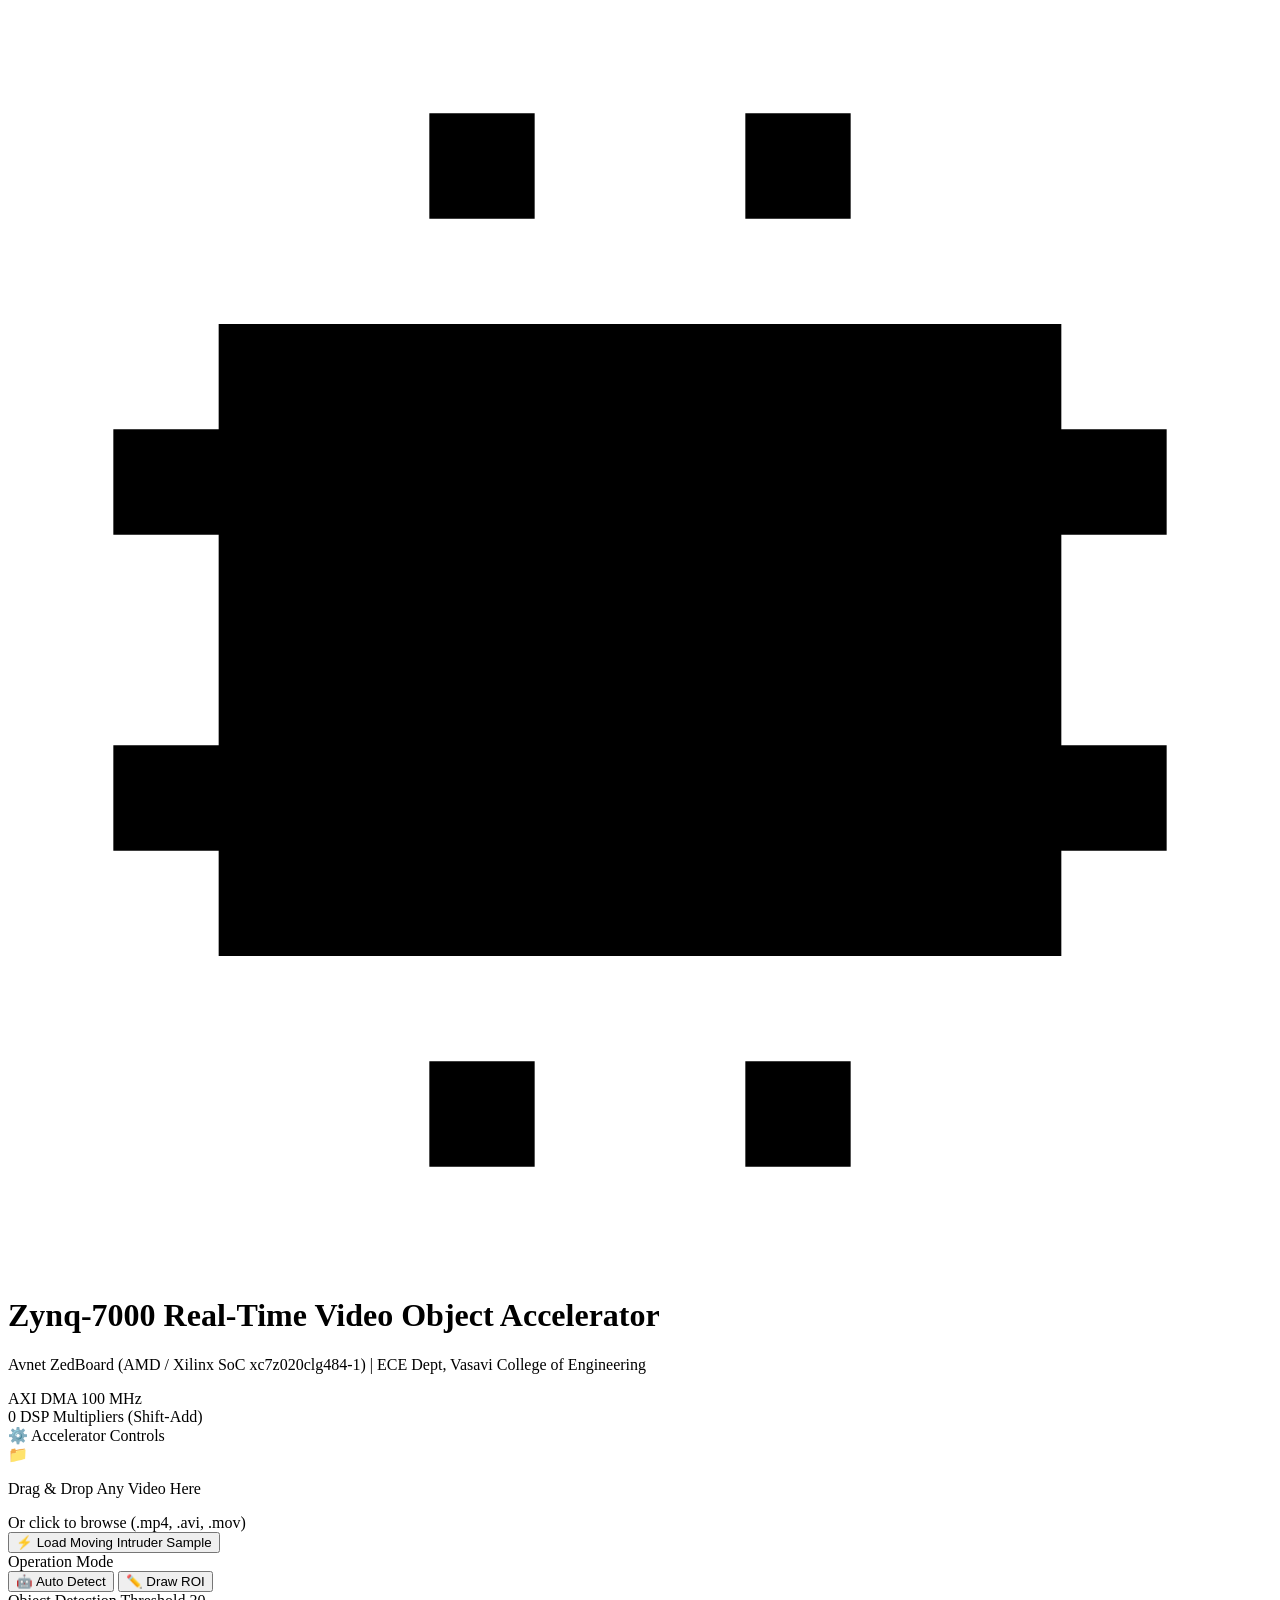
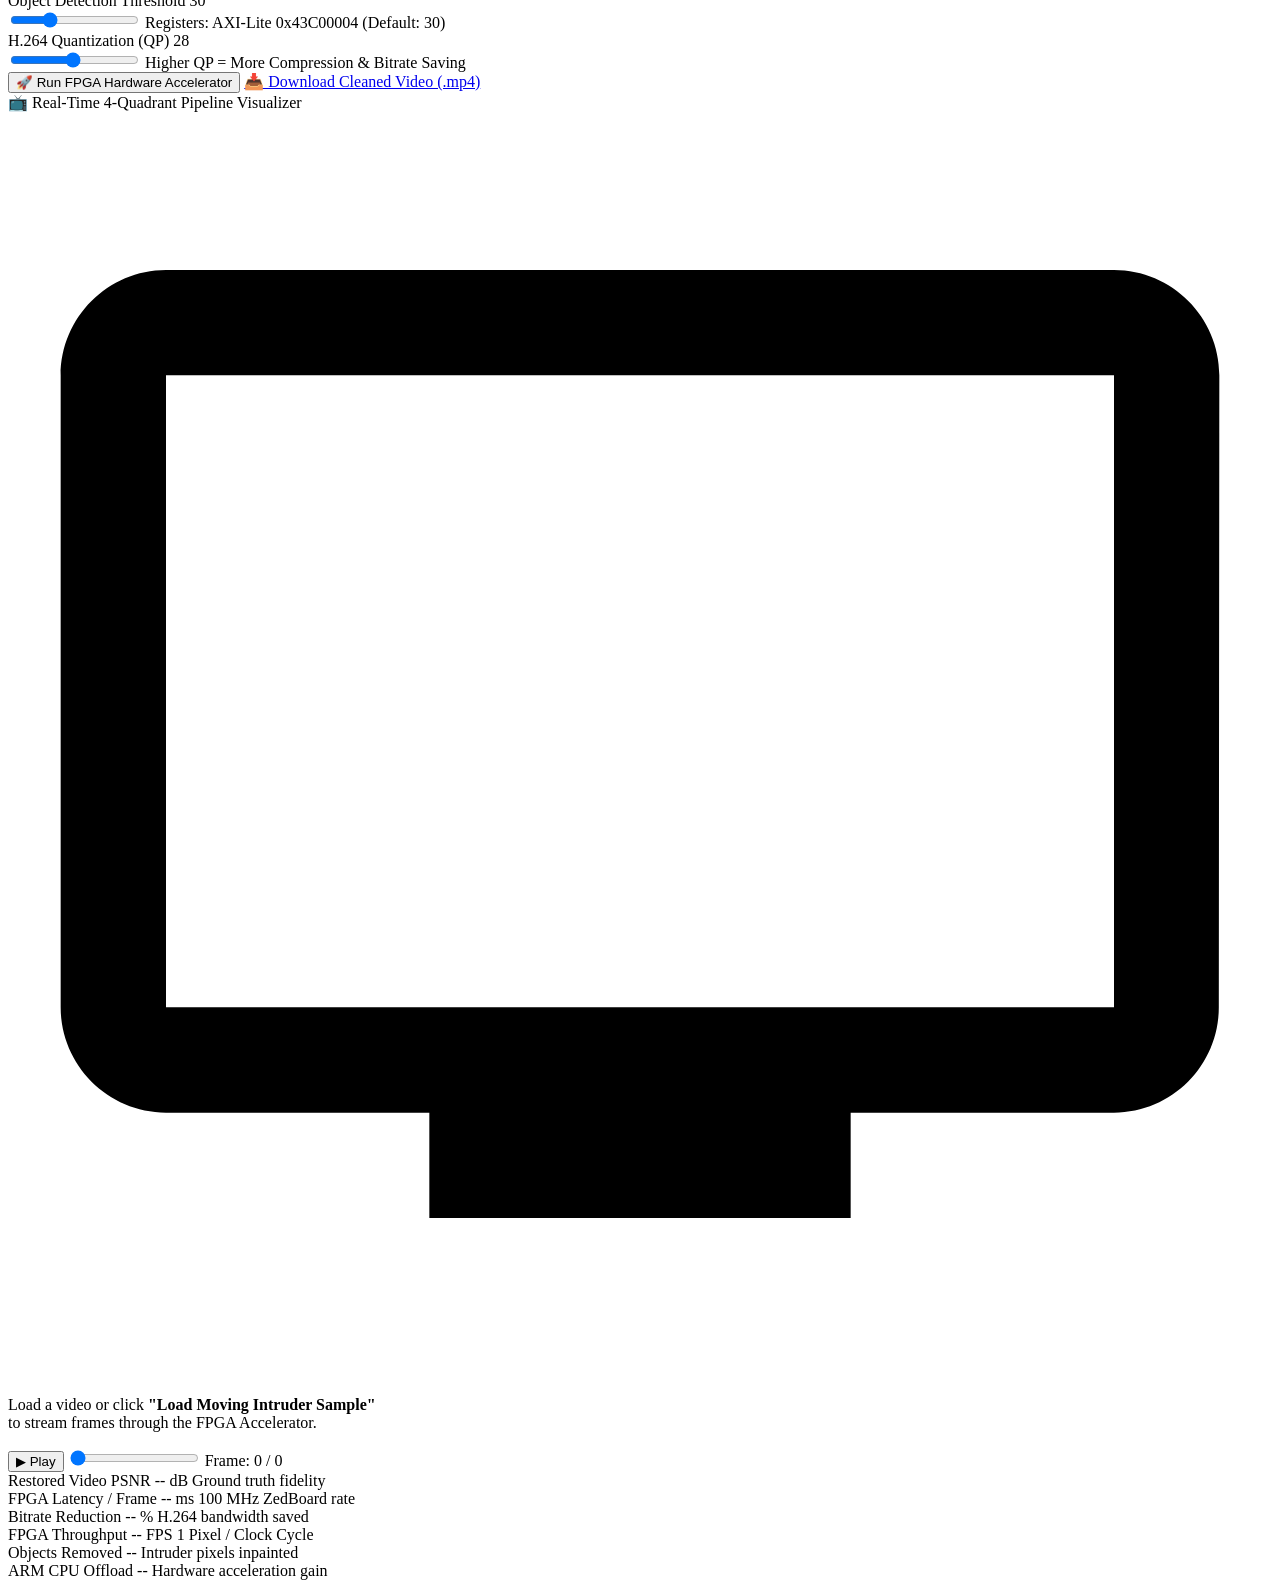
==== dashboard/templates/index.html @ dbe91588 "feat: complete interactive ROI removal dashboard, 8x8 inpainting line buffer, and stochastic computi" ====
<!DOCTYPE html>
<html lang="en">
<head>
    <meta charset="UTF-8">
    <meta name="viewport" content="width=device-width, initial-scale=1.0">
    <title>Zynq-7000 Video Accelerator Dashboard | Hardware Object Removal & H.264 DCT</title>
    <meta name="description" content="Interactive Hardware Accelerator Verification Dashboard for ZedBoard Zynq-7000 SoC featuring AXI DMA, Background Subtraction, Inpainting, and 2D 4x4 H.264 Integer Transform.">
    <!-- Google Fonts -->
    <link rel="preconnect" href="https://fonts.googleapis.com">
    <link rel="preconnect" href="https://fonts.gstatic.com" crossorigin>
    <link href="https://fonts.googleapis.com/css2?family=Inter:wght@400;500;600;700;800&display=swap" rel="stylesheet">
    <link rel="stylesheet" href="/static/css/style.css">
</head>
<body>

<div class="dashboard-container">

    <!-- 1. Header & Hardware Status -->
    <header class="header-card">
        <div class="header-brand">
            <div class="chip-icon" aria-hidden="true">
                <svg viewBox="0 0 24 24">
                    <path d="M4 6h16v12H4z M2 8h2v2H2z M2 14h2v2H2z M20 8h2v2h-2z M20 14h2v2h-2z M8 2h2v2H8z M14 2h2v2h-2z M8 20h2v2H8z M14 20h2v2h-2z M8 9h8v6H8z"/>
                </svg>
            </div>
            <div class="header-title">
                <h1>Zynq-7000 Real-Time Video Object Accelerator</h1>
                <p>Avnet ZedBoard (AMD / Xilinx SoC xc7z020clg484-1) | ECE Dept, Vasavi College of Engineering</p>
            </div>
        </div>
        <div class="hardware-badges">
            <div class="badge badge-live">
                <span class="pulse-dot"></span>
                <span>AXI DMA 100 MHz</span>
            </div>
            <div class="badge">
                <span>0 DSP Multipliers (Shift-Add)</span>
            </div>
        </div>
    </header>

    <!-- 2. Main Dashboard Layout -->
    <main class="main-layout">
        
        <!-- Controls Sidebar -->
        <aside class="controls-card">
            <div class="section-title">
                <span>⚙️ Accelerator Controls</span>
            </div>

            <!-- Upload Area -->
            <div class="upload-zone" id="drop-zone">
                <div class="upload-icon">📁</div>
                <p id="file-name-display">Drag & Drop Any Video Here</p>
                <span class="file-hint">Or click to browse (.mp4, .avi, .mov)</span>
                <input type="file" id="file-input" accept="video/*" style="display: none;">
            </div>

            <!-- Quick Sample Video Generator -->
            <button class="btn btn-secondary" id="btn-generate-sample" type="button">
                ⚡ Load Moving Intruder Sample
            </button>

            <!-- Mode Switch: Auto vs Manual ROI -->
            <div class="mode-switch-container">
                <span class="mode-label">Operation Mode</span>
                <div class="mode-toggle-group">
                    <button type="button" class="mode-btn active" id="btn-mode-auto" data-mode="auto">
                        🤖 Auto Detect
                    </button>
                    <button type="button" class="mode-btn" id="btn-mode-manual" data-mode="manual">
                        ✏️ Draw ROI
                    </button>
                </div>
            </div>

            <!-- Manual ROI Panel (Active in Manual Select Mode) -->
            <div class="roi-panel" id="roi-panel" style="display: none;">
                <div class="roi-header">
                    <span>✏️ Interactive Object Selector</span>
                    <span class="badge badge-roi" id="roi-status-badge">No Box Drawn</span>
                </div>
                <p class="roi-instruction">Click <strong>"Preview 1st Frame"</strong>, then draw a box over the object to erase it across all frames.</p>
                <div class="roi-btn-group">
                    <button type="button" class="btn btn-sm btn-secondary" id="btn-preview-frame">
                        🖼️ Preview 1st Frame
                    </button>
                    <button type="button" class="btn btn-sm btn-ghost" id="btn-clear-roi">
                        ✖ Clear Box
                    </button>
                </div>
                <div class="roi-coords" id="roi-coords">ROI: [ X: --, Y: --, W: --, H: -- ]</div>
            </div>

            <!-- Difference Threshold Slider -->
            <div class="param-group" id="thresh-group">
                <div class="param-header">
                    <span>Object Detection Threshold</span>
                    <span class="param-val" id="thresh-val">30</span>
                </div>
                <input type="range" id="thresh-slider" min="10" max="80" value="30">
                <span class="file-hint">Registers: AXI-Lite 0x43C00004 (Default: 30)</span>
            </div>

            <!-- Quantization (QP) Slider -->
            <div class="param-group">
                <div class="param-header">
                    <span>H.264 Quantization (QP)</span>
                    <span class="param-val" id="qp-val">28</span>
                </div>
                <input type="range" id="qp-slider" min="12" max="45" value="28">
                <span class="file-hint">Higher QP = More Compression & Bitrate Saving</span>
            </div>

            <!-- Run Button -->
            <button class="btn btn-primary" id="btn-run-accel" type="button">
                🚀 Run FPGA Hardware Accelerator
            </button>

            <!-- Download Output -->
            <a class="btn btn-secondary btn-disabled" id="btn-download" href="#" download="cleaned_video.mp4">
                📥 Download Cleaned Video (.mp4)
            </a>
        </aside>

        <!-- Visualizer Section -->
        <section class="visualizer-card">
            <div class="section-title">
                <span>📺 Real-Time 4-Quadrant Pipeline Visualizer</span>
            </div>

            <!-- Screen Viewport -->
            <div class="screen-wrapper" id="screen-wrapper">
                <div class="screen-placeholder" id="screen-placeholder">
                    <svg viewBox="0 0 24 24">
                        <path d="M21 3H3c-1.1 0-2 .9-2 2v12c0 1.1.9 2 2 2h5v2h8v-2h5c1.1 0 1.99-.9 1.99-2L23 5c0-1.1-.9-2-2-2zm0 14H3V5h18v12z"/>
                    </svg>
                    <p>Load a video or click <strong>"Load Moving Intruder Sample"</strong><br>to stream frames through the FPGA Accelerator.</p>
                </div>
                <img id="display-canvas" class="display-canvas" style="display: none;" alt="Video Pipeline Output">
                <canvas id="roi-canvas" class="roi-canvas" style="display: none;"></canvas>
            </div>

            <!-- Playback Controls -->
            <div class="playback-bar">
                <button class="btn btn-secondary btn-disabled" id="btn-play-pause" type="button">▶ Play</button>
                <input type="range" id="timeline-slider" class="timeline-slider" min="0" max="0" value="0">
                <span class="frame-counter" id="frame-counter">Frame: 0 / 0</span>
            </div>

            <!-- Performance Metrics Grid -->
            <div class="metrics-grid">
                <div class="metric-box">
                    <span class="metric-label">Restored Video PSNR</span>
                    <span class="metric-value emerald" id="metric-psnr">-- dB</span>
                    <span class="metric-sub">Ground truth fidelity</span>
                </div>

                <div class="metric-box">
                    <span class="metric-label">FPGA Latency / Frame</span>
                    <span class="metric-value cyan" id="metric-latency">-- ms</span>
                    <span class="metric-sub">100 MHz ZedBoard rate</span>
                </div>

                <div class="metric-box">
                    <span class="metric-label">Bitrate Reduction</span>
                    <span class="metric-value amber" id="metric-savings">-- %</span>
                    <span class="metric-sub">H.264 bandwidth saved</span>
                </div>

                <div class="metric-box">
                    <span class="metric-label">FPGA Throughput</span>
                    <span class="metric-value" id="metric-hw-fps">-- FPS</span>
                    <span class="metric-sub">1 Pixel / Clock Cycle</span>
                </div>

                <div class="metric-box">
                    <span class="metric-label">Objects Removed</span>
                    <span class="metric-value rose" id="metric-objects">--</span>
                    <span class="metric-sub">Intruder pixels inpainted</span>
                </div>

                <div class="metric-box">
                    <span class="metric-label">ARM CPU Offload</span>
                    <span class="metric-value emerald" id="metric-offload">--</span>
                    <span class="metric-sub">Hardware acceleration gain</span>
                </div>
            </div>

        </section>

    </main>

</div>

<script src="/static/js/main.js"></script>
</body>
</html>
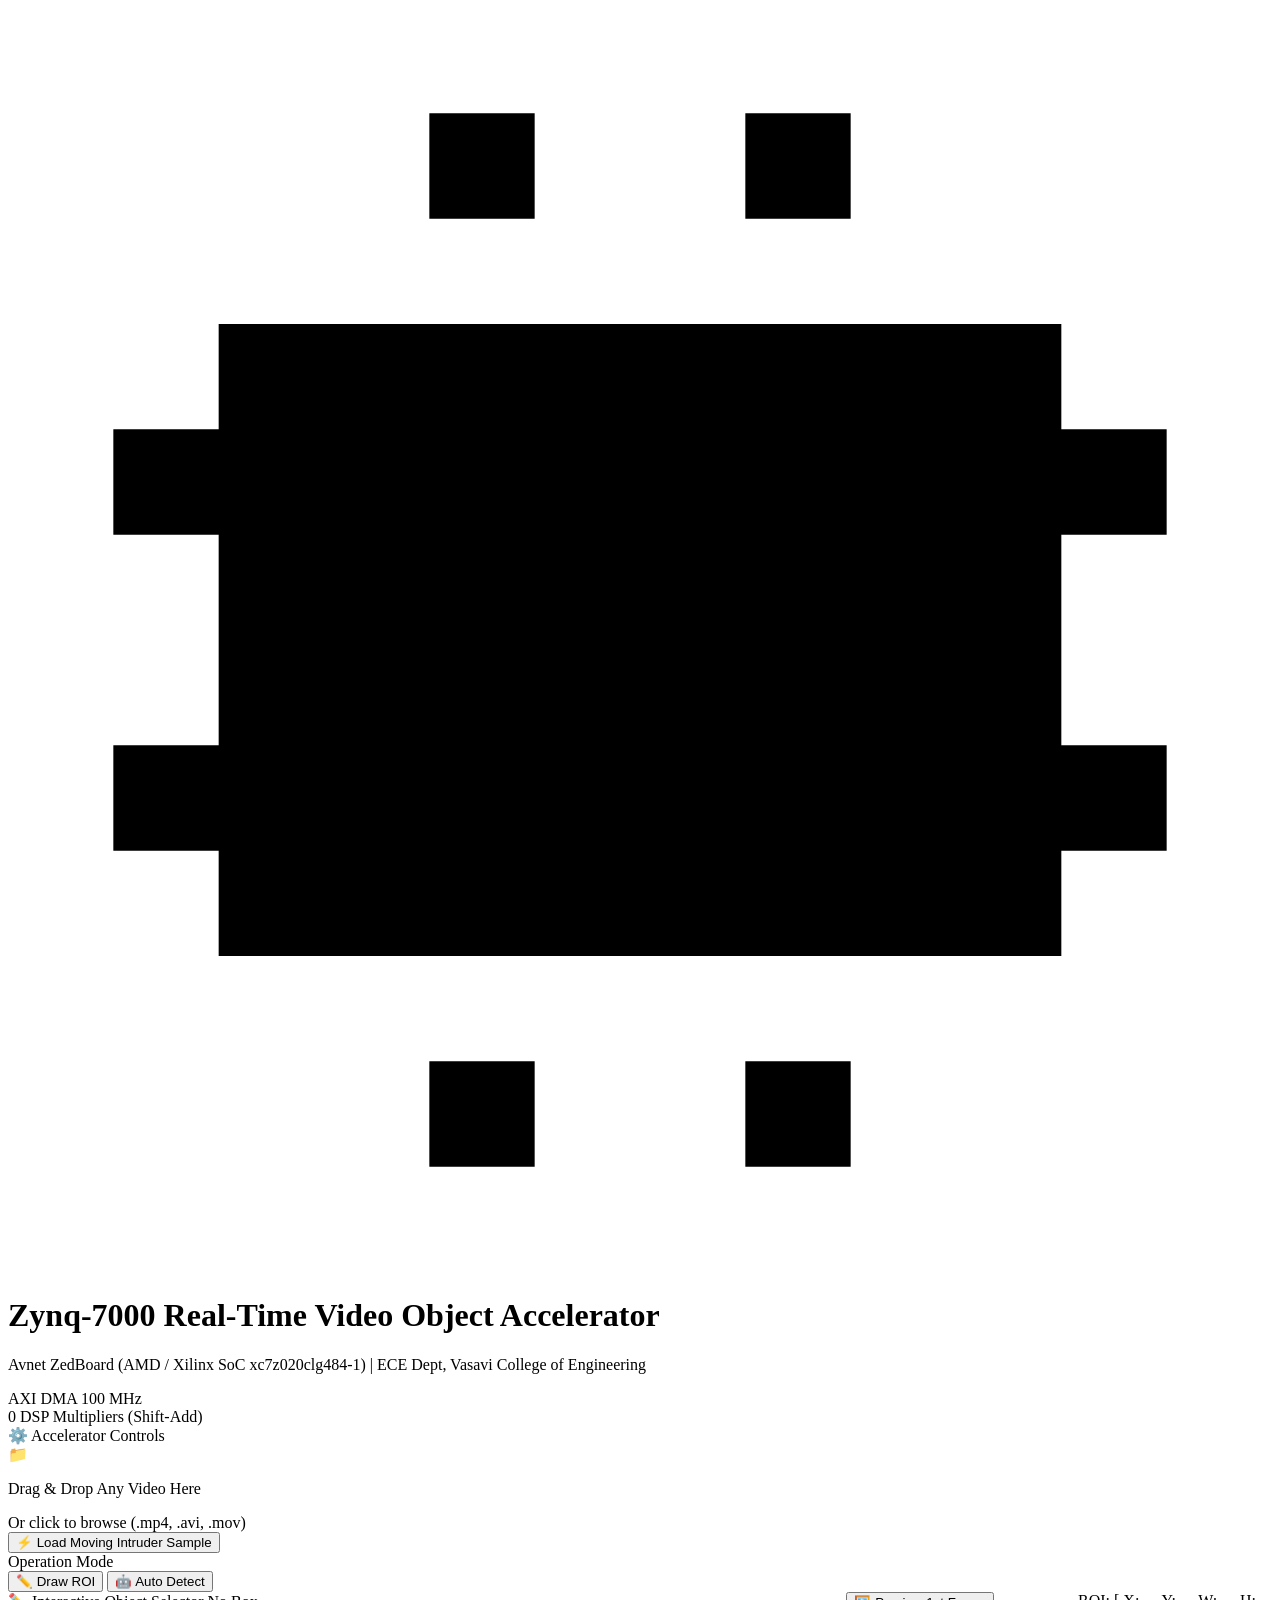
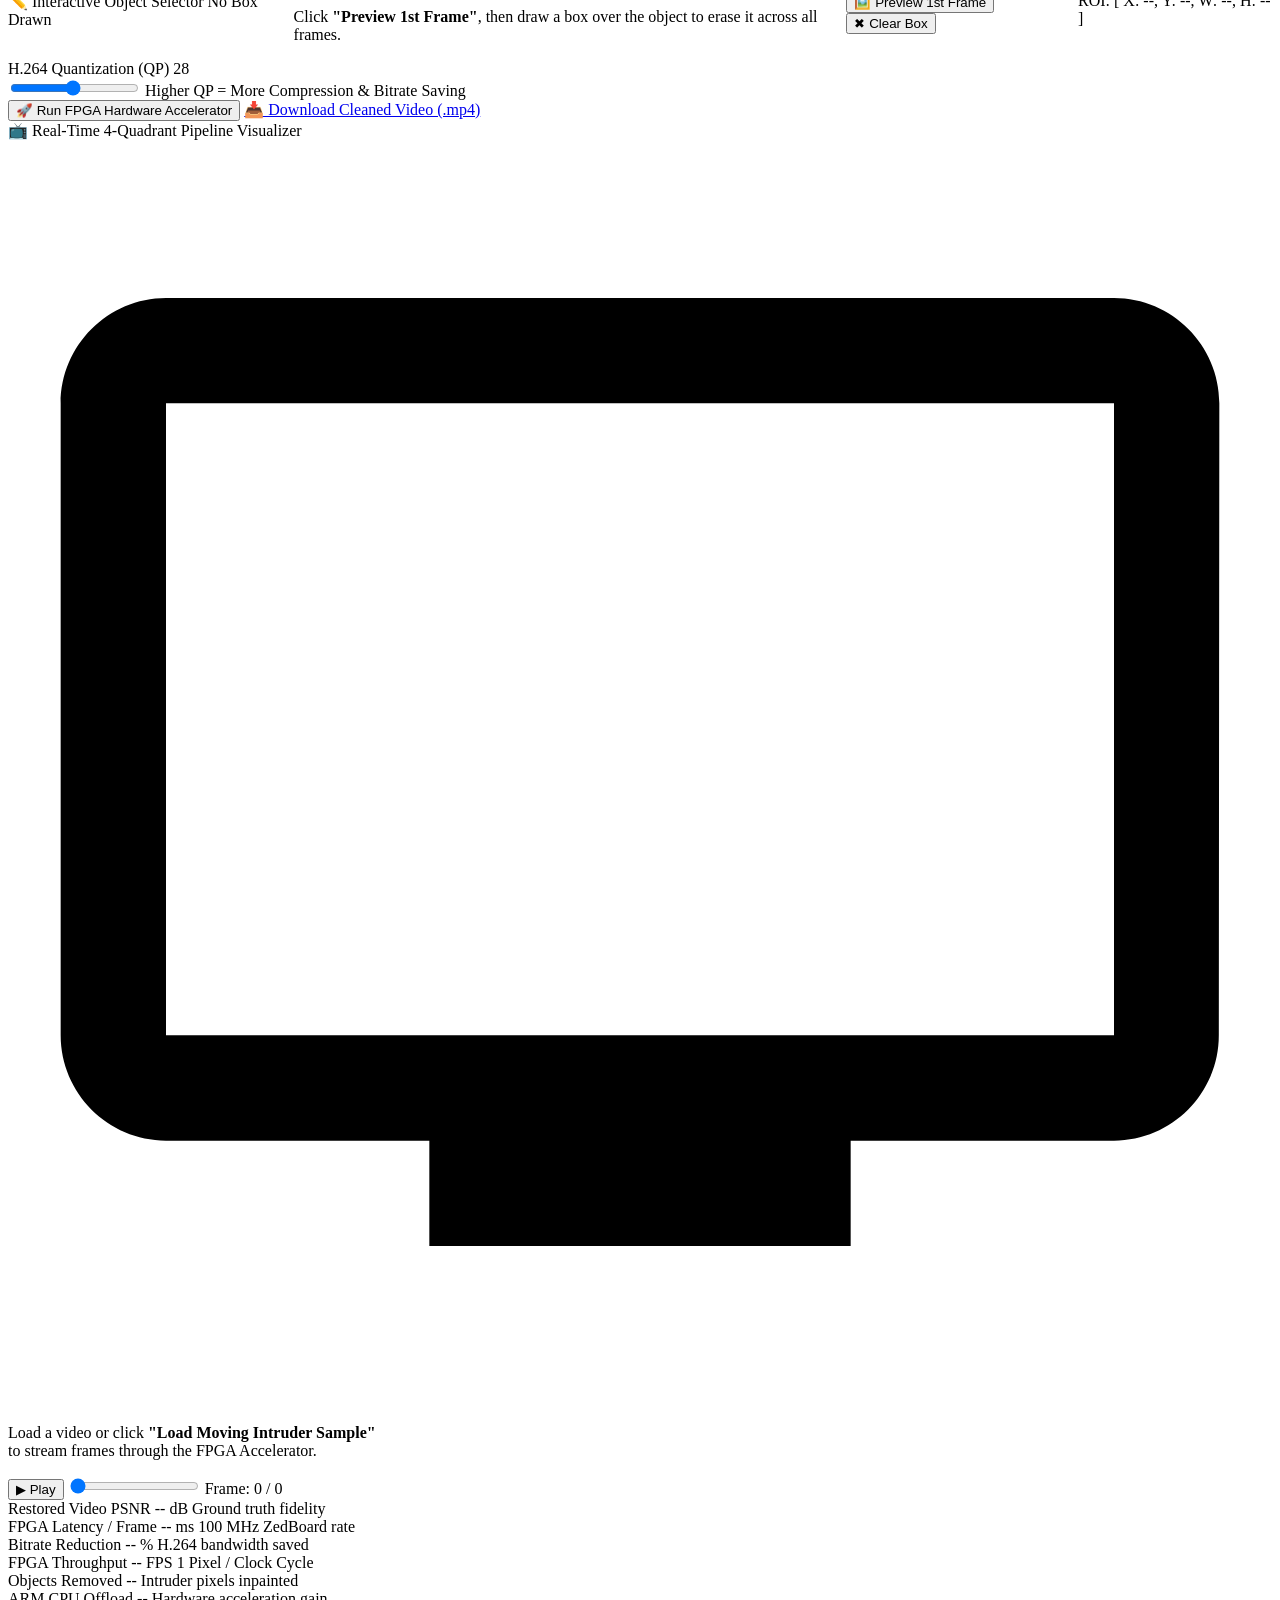
==== commit 4d0031b7: "feat: complete interactive ROI object removal with spatial inpainting, anti-caching, and hardware op" ====
--- a/dashboard/templates/index.html
+++ b/dashboard/templates/index.html
@@ -9,7 +9,7 @@
     <link rel="preconnect" href="https://fonts.googleapis.com">
     <link rel="preconnect" href="https://fonts.gstatic.com" crossorigin>
     <link href="https://fonts.googleapis.com/css2?family=Inter:wght@400;500;600;700;800&display=swap" rel="stylesheet">
-    <link rel="stylesheet" href="/static/css/style.css">
+    <link rel="stylesheet" href="/static/css/style.css?v=3.0">
 </head>
 <body>
 
@@ -65,17 +65,17 @@
             <div class="mode-switch-container">
                 <span class="mode-label">Operation Mode</span>
                 <div class="mode-toggle-group">
-                    <button type="button" class="mode-btn active" id="btn-mode-auto" data-mode="auto">
+                    <button type="button" class="mode-btn active" id="btn-mode-manual" data-mode="manual">
+                        ✏️ Draw ROI
+                    </button>
+                    <button type="button" class="mode-btn" id="btn-mode-auto" data-mode="auto">
                         🤖 Auto Detect
-                    </button>
-                    <button type="button" class="mode-btn" id="btn-mode-manual" data-mode="manual">
-                        ✏️ Draw ROI
                     </button>
                 </div>
             </div>
 
             <!-- Manual ROI Panel (Active in Manual Select Mode) -->
-            <div class="roi-panel" id="roi-panel" style="display: none;">
+            <div class="roi-panel" id="roi-panel" style="display: flex;">
                 <div class="roi-header">
                     <span>✏️ Interactive Object Selector</span>
                     <span class="badge badge-roi" id="roi-status-badge">No Box Drawn</span>
@@ -93,7 +93,7 @@
             </div>
 
             <!-- Difference Threshold Slider -->
-            <div class="param-group" id="thresh-group">
+            <div class="param-group" id="thresh-group" style="display: none;">
                 <div class="param-header">
                     <span>Object Detection Threshold</span>
                     <span class="param-val" id="thresh-val">30</span>
@@ -193,6 +193,6 @@
 
 </div>
 
-<script src="/static/js/main.js"></script>
+<script src="/static/js/main.js?v=3.0"></script>
 </body>
 </html>
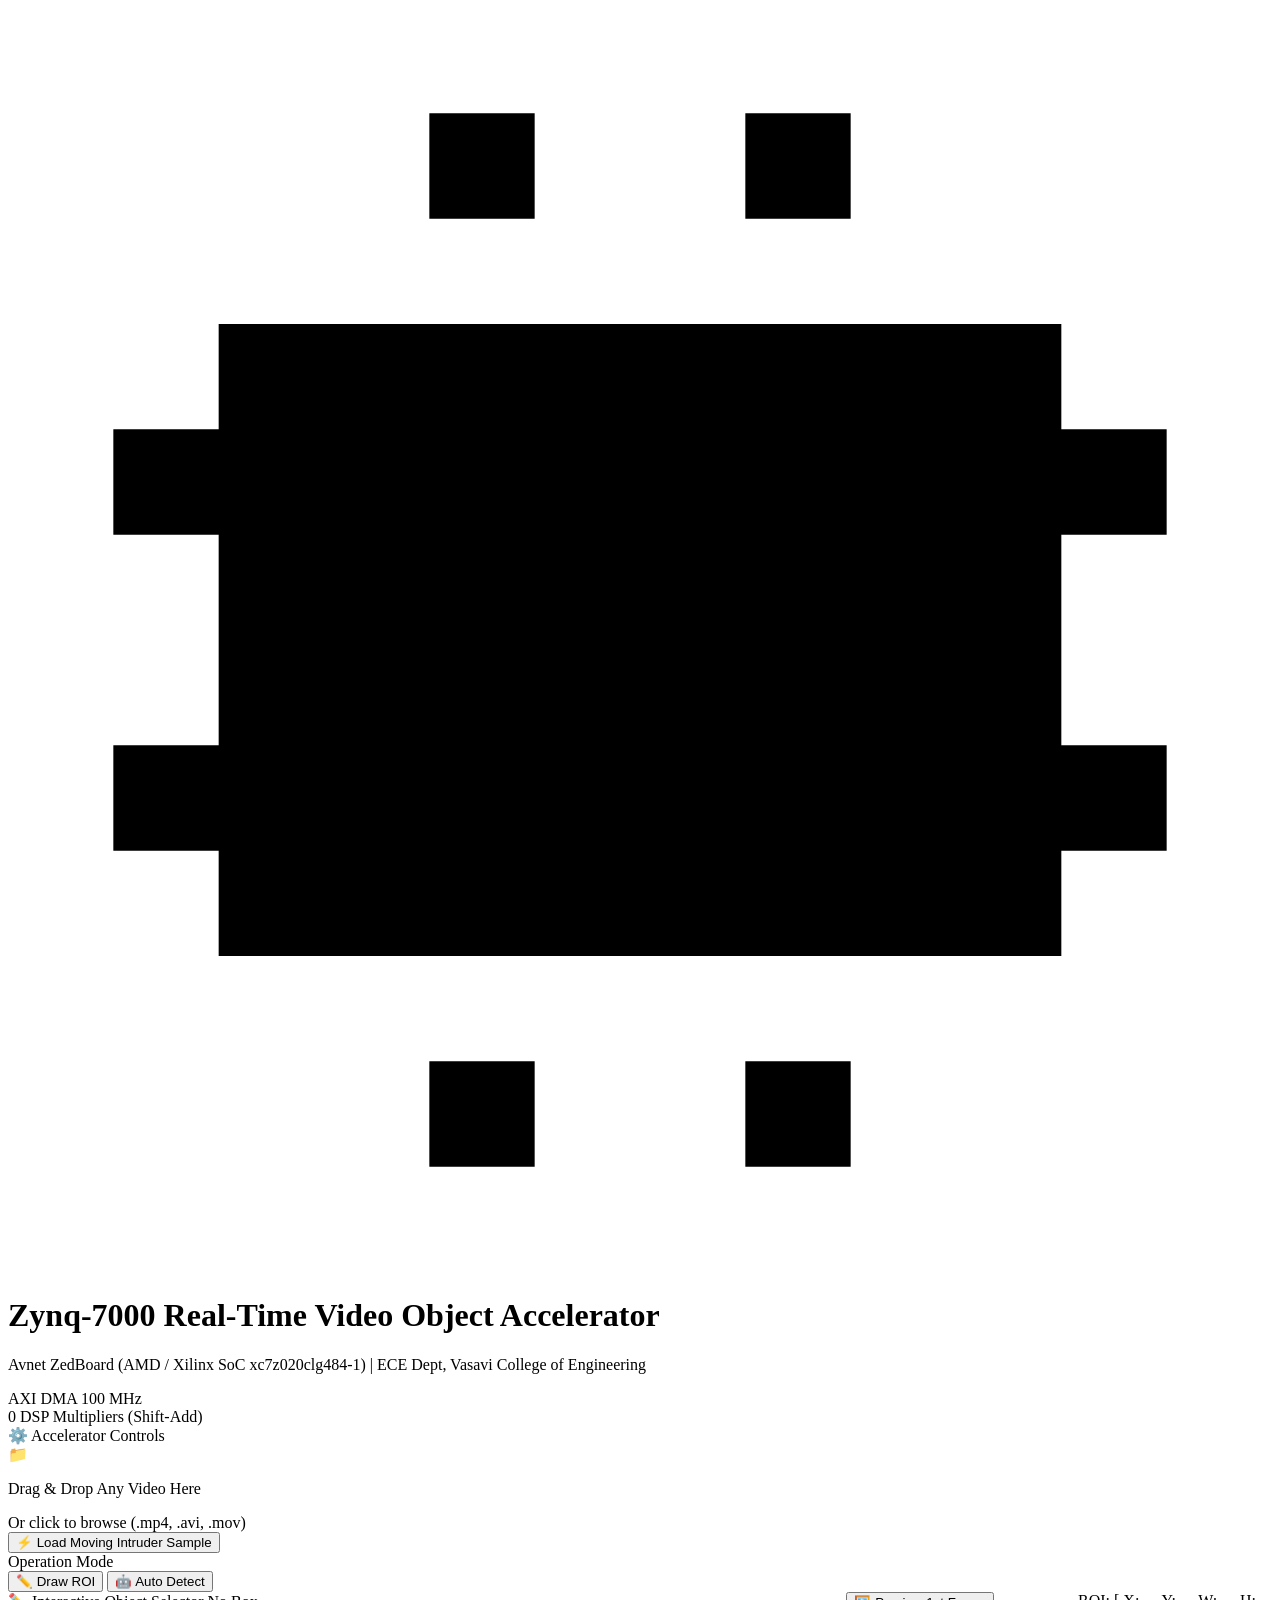
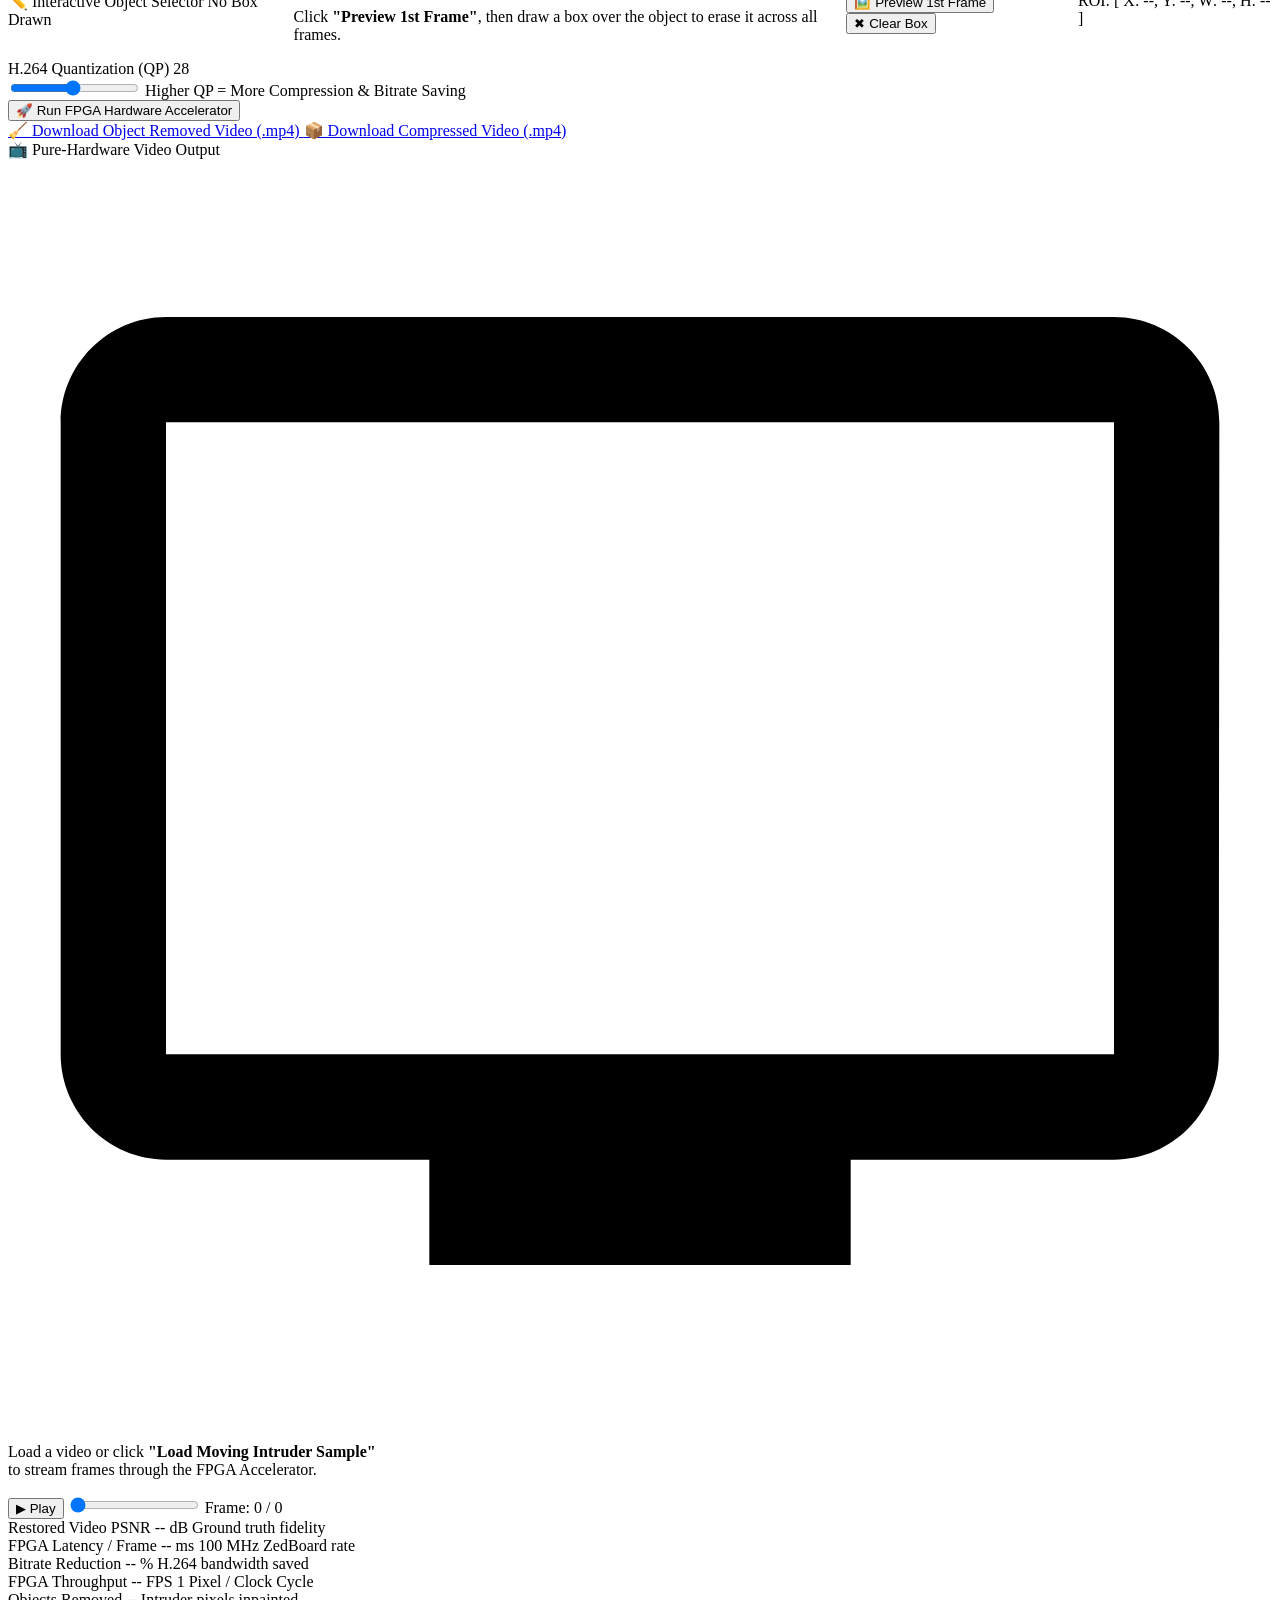
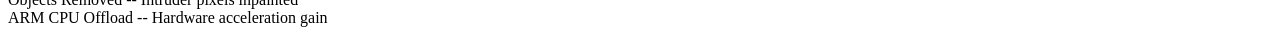
==== commit 8afcf738: "feat: add interactive ROI object removal, update dashboard UI and backend API" ====
--- a/dashboard/templates/index.html
+++ b/dashboard/templates/index.html
@@ -117,16 +117,35 @@
                 🚀 Run FPGA Hardware Accelerator
             </button>
 
-            <!-- Download Output -->
-            <a class="btn btn-secondary btn-disabled" id="btn-download" href="#" download="cleaned_video.mp4">
-                📥 Download Cleaned Video (.mp4)
-            </a>
+            <!-- Two Output Video Downloads -->
+            <div class="download-group">
+                <a class="btn btn-primary btn-disabled" id="btn-download-removed" href="#" download="object_removed_video.mp4">
+                    🧹 Download Object Removed Video (.mp4)
+                </a>
+                <a class="btn btn-secondary btn-disabled" id="btn-download-compressed" href="#" download="h264_compressed_video.mp4">
+                    📦 Download Compressed Video (.mp4)
+                </a>
+            </div>
         </aside>
 
         <!-- Visualizer Section -->
         <section class="visualizer-card">
-            <div class="section-title">
-                <span>📺 Real-Time 4-Quadrant Pipeline Visualizer</span>
+            <div class="section-title-row">
+                <div class="section-title">
+                    <span>📺 Pure-Hardware Video Output</span>
+                </div>
+                <!-- Video View Switcher (Strictly the 2 requested videos!) -->
+                <div class="video-view-switcher" id="view-switcher" style="display: none;">
+                    <button type="button" class="view-tab active" id="btn-view-removed">
+                        🧹 1. Object Removed
+                    </button>
+                    <button type="button" class="view-tab" id="btn-view-compressed">
+                        📦 2. H.264 Compressed
+                    </button>
+                    <button type="button" class="view-tab" id="btn-view-split">
+                        ⚡ Side-by-Side
+                    </button>
+                </div>
             </div>
 
             <!-- Screen Viewport -->
